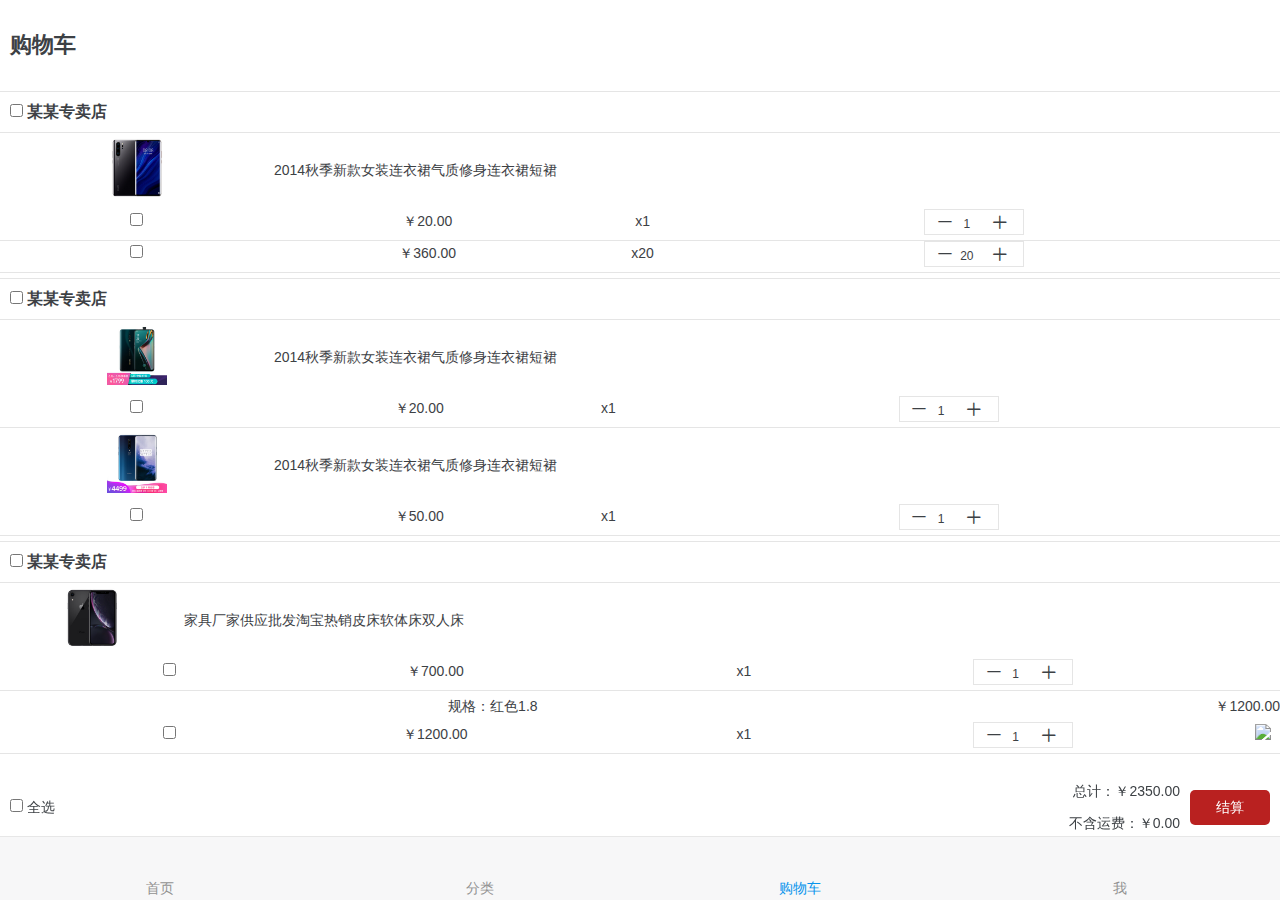
==== car.html @ 5b682f11 "modify" ====
<!DOCTYPE html>
<html>
	<head>
		<meta charset="utf-8">
	    <meta http-equiv="X-UA-Compatible" content="IE=edge">
	    <title>购物车</title>
	    <meta name="viewport" content="initial-scale=1, maximum-scale=1">
	    <link rel="shortcut icon" href="/favicon.ico">
	    <meta name="apple-mobile-web-app-capable" content="yes">
	    <meta name="apple-mobile-web-app-status-bar-style" content="black">
	    <!-- sui基础样式 -->
		<link rel="stylesheet" href="css/sm.min.css">
		<!-- swiper轮播插件样式 -->
		<link type="text/css" rel="stylesheet" charset="UTF-8" href="css/swiper.min.css" />
		<!-- 自定义样式 -->
		<link type="text/css" rel="stylesheet" charset="UTF-8" href="css/iconfont.css" />
		<style type="text/css">
			body{
				background-color: #fff;
				overflow: auto;
			}
			.bar{
				position: fixed;
			}
			
			/*购物车*/
			.header_search{padding: 0 10px;}
			.gwc_section .gwc_con_txt{background:#fff; margin-bottom:5px;border-top:1px solid #e5e5e5;  font-size:14px;}
			.gwc_section .gwc_con_txt .dianpu_name{line-height:40px;padding:0px 10px;border-bottom:1px solid #e5e5e5; font-size:16px; font-weight:bold;}
			.gwc_section .gwc_con_txt .cpsx_info_num{width:100px;border:1px solid #e5e5e5;margin:0px auto;}
			.gwc_section .gwc_con_txt .cpsx_info_num a{display:inline-block;padding:8px 13px;text-align:center;cursor:pointer;color:rgba(255,255,255,0);}
			.gwc_section .gwc_con_txt .cpsx_info_num .num_jian{border-right:1px solid #e5e5e5;background:url(../img/icons/iconfont-jian.png) no-repeat center center;}
			.gwc_section .gwc_con_txt .cpsx_info_num .num_jia{border-left:1px solid #e5e5e5;background:url(../img/icons/iconfont-jia.png) no-repeat center center;}
			.gwc_section .gwc_con_txt .cpsx_info_num .goumaishuliang{width:35px;height:20px;text-align:center;border:0px solid #e5e5e5;font-size:12px;outline:none;}
			
			.gwc_section .gwc_con_txt .cp_tit_tr td{padding:5px 0px;}
			.gwc_section .gwc_con_txt .cp_num_tr td{padding-bottom:5px;border-bottom:1px solid #e5e5e5;}
			.gwc_section .gwc_con_txt .cp_num_tr .delgg_td{width:35px;}
			.gwc_section .gwc_con_txt .cp_num_tr .delgg_td img{width:20px;}
			.gwc_section .gwc_con_txt .heji_tr td{height:30px;}
			.gwc_section .gwc_con_txt .cp_img_td{padding:5px;}
			.gwc_section .gwc_con_txt .cp_img_td img{width:60px;}
			.gwc_section .gwc_con_txt table{padding:5px; text-align:center;}
			
			.gwc_section{margin-bottom:150px;}
			.gwc_footer{padding:14px 10px; width:100%;background:rgba(255,255,255,0.8); border-top:1px solid #e5e5e5; position:fixed;bottom:40px; font-size:14px;}
			.gwc_footer p{line-height:18px;}
			.gwc_footer a{display:block; background:#b92120; width:80px; height:35px; line-height:35px;border-radius:5px;text-align:center;color:#fff;}
			

		</style>
	</head>
	<body>
	  	<div class="contents">
	   		<div data-role="page">
		        <header class="header_search">
		            <h4>购物车</h4>
		        </header>
	            <section class="gwc_section">
		            <div class="gwc_con_txt">
		                <div class="dianpu_name"><input type="checkbox" /> 某某专卖店</div>
		                <div class="cplistdiv cp_list1">
		                    <table width="100%" cellpadding="0" cellspacing="0">
		                        <!-- 产品信息 -->
		                        <tr>
		                            <td colspan="2" class="cp_img_td"><img src="img/img2.jpg"/></td>
		                            <td colspan="4" align="left">2014秋季新款女装连衣裙气质修身连衣裙短裙</td>
		                        </tr>
		                        <tr class="cp_num_tr">
		                            <td></td>
		                            <td><input type="checkbox"/></td>
		                            <td><span class="txtred">￥20.00</span></td>
		                            <td>x1</td>
		                            <td><div class="cpsx_info_num"><span class="iconfont icon-jiajian-" >&nbsp;</span><input type="number" class="goumaishuliang" value="1"/><span class="iconfont icon-jiajian-1">&nbsp;</span></div></td>
		                            <td class="delgg_td"><a href="#"><span class="icon icon-remove"></span></a></td>
		                        </tr>
		                        <tr class="cp_num_tr">
		                            <td></td>
		                            <td><input type="checkbox"/></td>
		                            <td><span class="txtred">￥360.00</span></td>
		                            <td>x20</td>
		                            <td><div class="cpsx_info_num"><span class="iconfont icon-jiajian-" >&nbsp;</span><input type="number" class="goumaishuliang" value="20"/><span class="iconfont icon-jiajian-1">&nbsp;</span></div></td>
		                            <td class="delgg_td"><a href="#"><span class="icon icon-remove"></span></a></td>
		                        </tr>
		                    </table>
		                </div>
		            </div>
		            <div class="gwc_con_txt">
		                <div class="dianpu_name"><input type="checkbox"/> 某某专卖店</div>
		                <div class="cplistdiv cp_list2">
		                    <table width="100%" cellpadding="0" cellspacing="0">
		                        <!-- 产品信息 -->
		                        <tr>
		                            <td colspan="2" class="cp_img_td"><img src="img/img1.jpg"/></td>
		                            <td colspan="4" align="left">2014秋季新款女装连衣裙气质修身连衣裙短裙</td>
		                        </tr>
		                        <tr class="cp_num_tr">
		                            <td></td>
		                            <td><input type="checkbox"/></td>
		                            <td><span class="txtred">￥20.00</span></td>
		                            <td>x1</td>
		                            <td><div class="cpsx_info_num"><span class="iconfont icon-jiajian-" >&nbsp;</span><input type="number" class="goumaishuliang" value="1"/><span class="iconfont icon-jiajian-1">&nbsp;</span></div></td>
		                            <td class="delgg_td"><a href="#"><span class="icon icon-remove"></span></td>
		                        </tr>
		                        <!-- 产品信息 -->
		                        <tr>
		                            <td colspan="2" class="cp_img_td"><img src='img/img4.jpg'/></td>
		                            <td colspan="4" align="left">2014秋季新款女装连衣裙气质修身连衣裙短裙</td>
		                        </tr>
		                        <tr class="cp_num_tr">
		                            <td></td>
		                            <td><input type="checkbox"/></td>
		                            <td><span class="txtred">￥50.00</span></td>
		                            <td>x1</td>
		                            <td><div class="cpsx_info_num"><span class="iconfont icon-jiajian-" >&nbsp;</span><input type="number" class="goumaishuliang" value="1"/><span class="iconfont icon-jiajian-1">&nbsp;</span></div></td>
		                            <td class="delgg_td"><a href="#"><span class="icon icon-remove"></span></a></td>
		                        </tr>
		                    </table>
		                </div>
		            </div>
		             
		            <div class="gwc_con_txt">
		                <div class="dianpu_name"><input type="checkbox"/> 某某专卖店</div>
		                <div class="cplistdiv cp_list2">
		                    <table width="100%" cellpadding="0" cellspacing="0">
		                        <!-- 产品信息 -->
		                        <tr>
		                            <td colspan="2" class="cp_img_td"><img src="img/img3.jpg"/></td>
		                            <td colspan="4" align="left">家具厂家供应批发淘宝热销皮床软体床双人床</td>
		                        </tr>
		                        <tr class="cp_num_tr">
		                            <td></td>
		                            <td><input type="checkbox"/></td>
		                            <td><span class="txtred">￥700.00</span></td>
		                            <td>x1</td>
		                            <td><div class="cpsx_info_num"><span class="iconfont icon-jiajian-" >&nbsp;</span><input type="number" class="goumaishuliang" value="1"/><span class="iconfont icon-jiajian-1">&nbsp;</span></div></td>
		                            <td class="delgg_td"><a href="#"><span class="icon icon-remove"></span></a></td>
		                        </tr>
		                        <!-- 同一件商品不同规格 2 -->
		                        <tr class="cp_tit_tr">
		                            <td></td>
		                            <td width="30"></td>
		                            <td colspan="2" width="160"><span class="txtgray">规格：</span>红色1.8</td>
		                            <td colspan="2" align="right" width="150"><span class="txtgray">￥1200.00</span> </td>
		                        </tr>
		                        <tr class="cp_num_tr">
		                            <td></td>
		                            <td><input type="checkbox"/></td>
		                            <td><span class="txtred">￥1200.00</span></td>
		                            <td>x1</td>
		                            <td><div class="cpsx_info_num"><span class="iconfont icon-jiajian-" >&nbsp;</span><input type="number" class="goumaishuliang" value="1"/><span class="iconfont icon-jiajian-1">&nbsp;</span></div></td>
		                            <td class="delgg_td"><a href="#"><img src="img/icons/del_icon.png"/></a></td>
		                        </tr>
		                    </table>
		                </div>
		            </div>
		        </section>
			    <footer class="gwc_footer">
		            <table width="100%" cellpadding="0" cellspacing="0">
		                <tr>
		                    <td><input type="checkbox" onclick="allSelect();"/> 全选</td>
		                    <td align="right">
		                        <p>总计：<span class="txtred">￥2350.00</span></p>
		                        <p class="txtfont12">不含运费：￥0.00</p>
		                    </td>
		                    <td align="right" width="90"><a href="#">结算</a></td>
		                </tr>
		            </table>
		        </footer>
		   </div>
	  	</div>
		<nav class="bar bar-tab">
		    <a class="tab-item" href="index.html">
		        <span class="icon icon-home"></span>
		        <span class="tab-label">首页</span>
		    </a>
		    <a class="tab-item" href="classify.html">
		        <span class="icon icon-app"></span>
		        <span class="tab-label">分类</span>
		    </a>
		    <a class="tab-item  active" href="car.html">
		        <span class="icon icon-cart"></span>
		        <span class="tab-label">购物车</span>
		    </a>
		    <a class="tab-item" href="my.html">
		        <span class="icon icon-me"></span>
		        <span class="tab-label">我</span>
		    </a>
		</nav>
		<!-- sui基础库 -->
		<script type='text/javascript' src="js/zepto.min.js.js" charset='utf-8'></script>
		<script type='text/javascript' src="js/sm.min.js" charset='utf-8'></script>
		<!-- swiper轮播插件 -->
		<script type='text/javascript' src="js/swiper.min.js" charset='utf-8'></script>
		<!-- 自定义js -->
		<script>
			
		</script>
	</body>
</html>
---- css/iconfont.css ----
@font-face {font-family: "iconfont";
  src: url('iconfont.eot?t=1561107808093'); /* IE9 */
  src: url('iconfont.eot?t=1561107808093#iefix') format('embedded-opentype'), /* IE6-IE8 */
  url('[data-uri]') format('woff2'),
  url('iconfont.woff?t=1561107808093') format('woff'),
  url('iconfont.ttf?t=1561107808093') format('truetype'), /* chrome, firefox, opera, Safari, Android, iOS 4.2+ */
  url('iconfont.svg?t=1561107808093#iconfont') format('svg'); /* iOS 4.1- */
}

.iconfont {
  font-family: "iconfont" !important;
  font-size: 16px;
  font-style: normal;
  -webkit-font-smoothing: antialiased;
  -moz-osx-font-smoothing: grayscale;
}

.icon-shezhi:before {
  content: "\e660";
}

.icon-jiajian-:before {
  content: "\e64f";
}

.icon-jiajian-1:before {
  content: "\e633";
}

.icon-lianxi:before {
  content: "\e6d7";
}

.icon-liebiao1:before {
  content: "\e617";
}

.icon-fenxiang-copy:before {
  content: "\e8bc";
}

.icon-xiangzuo:before {
  content: "\e605";
}

.icon-icon--copy:before {
  content: "\e603";
}

.icon-star:before {
  content: "\e604";
}

.icon-liebiao2:before {
  content: "\e6e2";
}

.icon-dizhi:before {
  content: "\e60a";
}
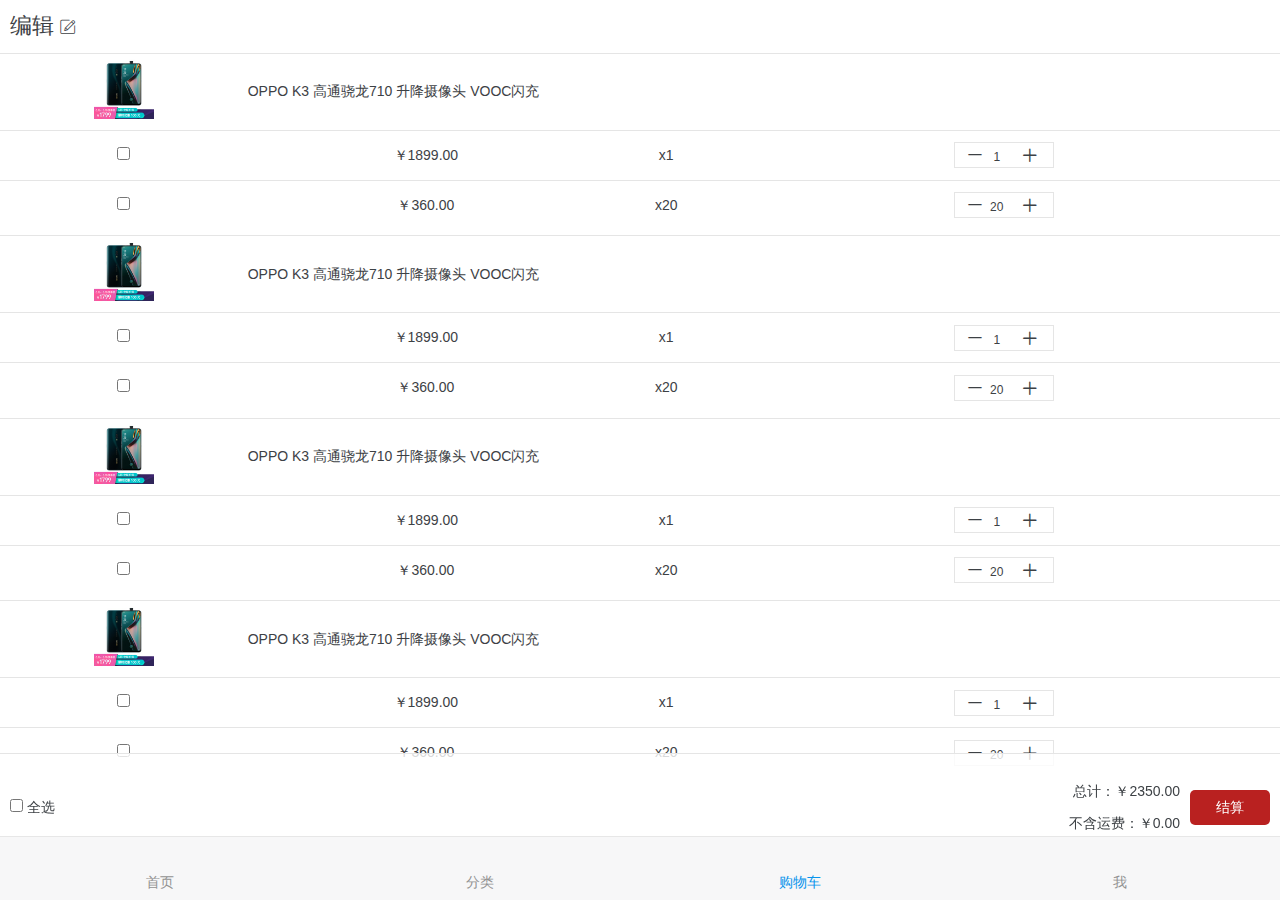
==== commit ce5f3dd1: "Update car.html" ====
--- a/car.html
+++ b/car.html
@@ -1,191 +1,329 @@
 <!DOCTYPE html>
 <html>
+
 	<head>
 		<meta charset="utf-8">
-	    <meta http-equiv="X-UA-Compatible" content="IE=edge">
-	    <title>购物车</title>
-	    <meta name="viewport" content="initial-scale=1, maximum-scale=1">
-	    <link rel="shortcut icon" href="/favicon.ico">
-	    <meta name="apple-mobile-web-app-capable" content="yes">
-	    <meta name="apple-mobile-web-app-status-bar-style" content="black">
-	    <!-- sui基础样式 -->
+		<meta http-equiv="X-UA-Compatible" content="IE=edge">
+		<title>购物车</title>
+		<meta name="viewport" content="initial-scale=1, maximum-scale=1">
+		<link rel="shortcut icon" href="/favicon.ico">
+		<meta name="apple-mobile-web-app-capable" content="yes">
+		<meta name="apple-mobile-web-app-status-bar-style" content="black">
+		<!-- sui基础样式 -->
 		<link rel="stylesheet" href="css/sm.min.css">
 		<!-- swiper轮播插件样式 -->
 		<link type="text/css" rel="stylesheet" charset="UTF-8" href="css/swiper.min.css" />
 		<!-- 自定义样式 -->
 		<link type="text/css" rel="stylesheet" charset="UTF-8" href="css/iconfont.css" />
 		<style type="text/css">
-			body{
+			body {
 				background-color: #fff;
 				overflow: auto;
 			}
-			.bar{
+			
+			.bar-tab{
+				display: flex;
 				position: fixed;
 			}
 			
+			.bar-tab .tab-item{
+				width: 2rem;
+				margin: auto;
+			}
+			
 			/*购物车*/
-			.header_search{padding: 0 10px;}
-			.gwc_section .gwc_con_txt{background:#fff; margin-bottom:5px;border-top:1px solid #e5e5e5;  font-size:14px;}
-			.gwc_section .gwc_con_txt .dianpu_name{line-height:40px;padding:0px 10px;border-bottom:1px solid #e5e5e5; font-size:16px; font-weight:bold;}
-			.gwc_section .gwc_con_txt .cpsx_info_num{width:100px;border:1px solid #e5e5e5;margin:0px auto;}
-			.gwc_section .gwc_con_txt .cpsx_info_num a{display:inline-block;padding:8px 13px;text-align:center;cursor:pointer;color:rgba(255,255,255,0);}
-			.gwc_section .gwc_con_txt .cpsx_info_num .num_jian{border-right:1px solid #e5e5e5;background:url(../img/icons/iconfont-jian.png) no-repeat center center;}
-			.gwc_section .gwc_con_txt .cpsx_info_num .num_jia{border-left:1px solid #e5e5e5;background:url(../img/icons/iconfont-jia.png) no-repeat center center;}
-			.gwc_section .gwc_con_txt .cpsx_info_num .goumaishuliang{width:35px;height:20px;text-align:center;border:0px solid #e5e5e5;font-size:12px;outline:none;}
-			
-			.gwc_section .gwc_con_txt .cp_tit_tr td{padding:5px 0px;}
-			.gwc_section .gwc_con_txt .cp_num_tr td{padding-bottom:5px;border-bottom:1px solid #e5e5e5;}
-			.gwc_section .gwc_con_txt .cp_num_tr .delgg_td{width:35px;}
-			.gwc_section .gwc_con_txt .cp_num_tr .delgg_td img{width:20px;}
-			.gwc_section .gwc_con_txt .heji_tr td{height:30px;}
-			.gwc_section .gwc_con_txt .cp_img_td{padding:5px;}
-			.gwc_section .gwc_con_txt .cp_img_td img{width:60px;}
-			.gwc_section .gwc_con_txt table{padding:5px; text-align:center;}
-			
-			.gwc_section{margin-bottom:150px;}
-			.gwc_footer{padding:14px 10px; width:100%;background:rgba(255,255,255,0.8); border-top:1px solid #e5e5e5; position:fixed;bottom:40px; font-size:14px;}
-			.gwc_footer p{line-height:18px;}
-			.gwc_footer a{display:block; background:#b92120; width:80px; height:35px; line-height:35px;border-radius:5px;text-align:center;color:#fff;}
-			
-
+			
+			.header_search {
+				padding: 10px;
+			}
+			
+			.gwc_section .gwc_con_txt {
+				background: #fff;
+				margin-bottom: 5px;
+				border-top: 1px solid #e5e5e5;
+				font-size: 14px;
+			}
+			
+			.gwc_section .gwc_con_txt .cpsx_info_num {
+				width: 100px;
+				border: 1px solid #e5e5e5;
+				margin: 0px auto;
+			}
+			
+			.gwc_section .gwc_con_txt .cpsx_info_num a {
+				display: inline-block;
+				padding: 8px 13px;
+				text-align: center;
+				cursor: pointer;
+				color: rgba(255, 255, 255, 0);
+			}
+			
+			.gwc_section .gwc_con_txt .cpsx_info_num .num_jian {
+				border-right: 1px solid #e5e5e5;
+				background: url(../img/icons/iconfont-jian.png) no-repeat center center;
+			}
+			
+			.gwc_section .gwc_con_txt .cpsx_info_num .num_jia {
+				border-left: 1px solid #e5e5e5;
+				background: url(../img/icons/iconfont-jia.png) no-repeat center center;
+			}
+			
+			.gwc_section .gwc_con_txt .cpsx_info_num .goumaishuliang {
+				width: 35px;
+				height: 20px;
+				text-align: center;
+				border: 0px solid #e5e5e5;
+				font-size: 12px;
+				outline: none;
+			}
+			
+			.gwc_section .gwc_con_txt .cp_num_tr  {
+				padding: 5px 0px;
+			    border-top: 1px solid #e5e5e5;
+		        height: 50px;
+			}
+			
+			
+			.gwc_section .gwc_con_txt .cp_num_tr .delgg_td {
+				width: 35px;
+				display: none;
+			}
+			
+			.gwc_section .gwc_con_txt .cp_num_tr .delgg_td span{
+				font-size: 20px;
+			}
+			
+			
+			.gwc_section .gwc_con_txt .heji_tr td {
+				height: 30px;
+			}
+			
+			.gwc_section .gwc_con_txt .cp_img_td {
+				padding: 5px;
+			}
+			
+			.gwc_section .gwc_con_txt .cp_img_td img {
+				width: 60px;
+			}
+			
+			.gwc_section .gwc_con_txt table {
+				padding: 5px;
+				text-align: center;
+			}
+			
+			.gwc_section {
+				margin-bottom: 150px;
+			}
+			
+			.gwc_footer {
+				padding: 14px 10px;
+				width: 100%;
+				background: rgba(255, 255, 255, 0.8);
+				border-top: 1px solid #e5e5e5;
+				position: fixed;
+				bottom: 40px;
+				font-size: 14px;
+			}
+			
+			.gwc_footer p {
+				line-height: 18px;
+			}
+			
+			.gwc_footer a {
+				display: block;
+				background: #b92120;
+				width: 80px;
+				height: 35px;
+				line-height: 35px;
+				border-radius: 5px;
+				text-align: center;
+				color: #fff;
+			}
 		</style>
 	</head>
+
 	<body>
-	  	<div class="contents">
-	   		<div data-role="page">
-		        <header class="header_search">
-		            <h4>购物车</h4>
-		        </header>
-	            <section class="gwc_section">
-		            <div class="gwc_con_txt">
-		                <div class="dianpu_name"><input type="checkbox" /> 某某专卖店</div>
-		                <div class="cplistdiv cp_list1">
-		                    <table width="100%" cellpadding="0" cellspacing="0">
-		                        <!-- 产品信息 -->
-		                        <tr>
-		                            <td colspan="2" class="cp_img_td"><img src="img/img2.jpg"/></td>
-		                            <td colspan="4" align="left">2014秋季新款女装连衣裙气质修身连衣裙短裙</td>
-		                        </tr>
-		                        <tr class="cp_num_tr">
-		                            <td></td>
-		                            <td><input type="checkbox"/></td>
-		                            <td><span class="txtred">￥20.00</span></td>
-		                            <td>x1</td>
-		                            <td><div class="cpsx_info_num"><span class="iconfont icon-jiajian-" >&nbsp;</span><input type="number" class="goumaishuliang" value="1"/><span class="iconfont icon-jiajian-1">&nbsp;</span></div></td>
-		                            <td class="delgg_td"><a href="#"><span class="icon icon-remove"></span></a></td>
-		                        </tr>
-		                        <tr class="cp_num_tr">
-		                            <td></td>
-		                            <td><input type="checkbox"/></td>
-		                            <td><span class="txtred">￥360.00</span></td>
-		                            <td>x20</td>
-		                            <td><div class="cpsx_info_num"><span class="iconfont icon-jiajian-" >&nbsp;</span><input type="number" class="goumaishuliang" value="20"/><span class="iconfont icon-jiajian-1">&nbsp;</span></div></td>
-		                            <td class="delgg_td"><a href="#"><span class="icon icon-remove"></span></a></td>
-		                        </tr>
-		                    </table>
-		                </div>
-		            </div>
-		            <div class="gwc_con_txt">
-		                <div class="dianpu_name"><input type="checkbox"/> 某某专卖店</div>
-		                <div class="cplistdiv cp_list2">
-		                    <table width="100%" cellpadding="0" cellspacing="0">
-		                        <!-- 产品信息 -->
-		                        <tr>
-		                            <td colspan="2" class="cp_img_td"><img src="img/img1.jpg"/></td>
-		                            <td colspan="4" align="left">2014秋季新款女装连衣裙气质修身连衣裙短裙</td>
-		                        </tr>
-		                        <tr class="cp_num_tr">
-		                            <td></td>
-		                            <td><input type="checkbox"/></td>
-		                            <td><span class="txtred">￥20.00</span></td>
-		                            <td>x1</td>
-		                            <td><div class="cpsx_info_num"><span class="iconfont icon-jiajian-" >&nbsp;</span><input type="number" class="goumaishuliang" value="1"/><span class="iconfont icon-jiajian-1">&nbsp;</span></div></td>
-		                            <td class="delgg_td"><a href="#"><span class="icon icon-remove"></span></td>
-		                        </tr>
-		                        <!-- 产品信息 -->
-		                        <tr>
-		                            <td colspan="2" class="cp_img_td"><img src='img/img4.jpg'/></td>
-		                            <td colspan="4" align="left">2014秋季新款女装连衣裙气质修身连衣裙短裙</td>
-		                        </tr>
-		                        <tr class="cp_num_tr">
-		                            <td></td>
-		                            <td><input type="checkbox"/></td>
-		                            <td><span class="txtred">￥50.00</span></td>
-		                            <td>x1</td>
-		                            <td><div class="cpsx_info_num"><span class="iconfont icon-jiajian-" >&nbsp;</span><input type="number" class="goumaishuliang" value="1"/><span class="iconfont icon-jiajian-1">&nbsp;</span></div></td>
-		                            <td class="delgg_td"><a href="#"><span class="icon icon-remove"></span></a></td>
-		                        </tr>
-		                    </table>
-		                </div>
-		            </div>
-		             
-		            <div class="gwc_con_txt">
-		                <div class="dianpu_name"><input type="checkbox"/> 某某专卖店</div>
-		                <div class="cplistdiv cp_list2">
-		                    <table width="100%" cellpadding="0" cellspacing="0">
-		                        <!-- 产品信息 -->
-		                        <tr>
-		                            <td colspan="2" class="cp_img_td"><img src="img/img3.jpg"/></td>
-		                            <td colspan="4" align="left">家具厂家供应批发淘宝热销皮床软体床双人床</td>
-		                        </tr>
-		                        <tr class="cp_num_tr">
-		                            <td></td>
-		                            <td><input type="checkbox"/></td>
-		                            <td><span class="txtred">￥700.00</span></td>
-		                            <td>x1</td>
-		                            <td><div class="cpsx_info_num"><span class="iconfont icon-jiajian-" >&nbsp;</span><input type="number" class="goumaishuliang" value="1"/><span class="iconfont icon-jiajian-1">&nbsp;</span></div></td>
-		                            <td class="delgg_td"><a href="#"><span class="icon icon-remove"></span></a></td>
-		                        </tr>
-		                        <!-- 同一件商品不同规格 2 -->
-		                        <tr class="cp_tit_tr">
-		                            <td></td>
-		                            <td width="30"></td>
-		                            <td colspan="2" width="160"><span class="txtgray">规格：</span>红色1.8</td>
-		                            <td colspan="2" align="right" width="150"><span class="txtgray">￥1200.00</span> </td>
-		                        </tr>
-		                        <tr class="cp_num_tr">
-		                            <td></td>
-		                            <td><input type="checkbox"/></td>
-		                            <td><span class="txtred">￥1200.00</span></td>
-		                            <td>x1</td>
-		                            <td><div class="cpsx_info_num"><span class="iconfont icon-jiajian-" >&nbsp;</span><input type="number" class="goumaishuliang" value="1"/><span class="iconfont icon-jiajian-1">&nbsp;</span></div></td>
-		                            <td class="delgg_td"><a href="#"><img src="img/icons/del_icon.png"/></a></td>
-		                        </tr>
-		                    </table>
-		                </div>
-		            </div>
-		        </section>
-			    <footer class="gwc_footer">
-		            <table width="100%" cellpadding="0" cellspacing="0">
-		                <tr>
-		                    <td><input type="checkbox" onclick="allSelect();"/> 全选</td>
-		                    <td align="right">
-		                        <p>总计：<span class="txtred">￥2350.00</span></p>
-		                        <p class="txtfont12">不含运费：￥0.00</p>
-		                    </td>
-		                    <td align="right" width="90"><a href="#">结算</a></td>
-		                </tr>
-		            </table>
-		        </footer>
-		   </div>
-	  	</div>
+		<div class="contents">
+			<div data-role="page">
+				<header class="header_search">
+					<span>编辑</span>
+					<i class="iconfont icon-bianji"></i>
+				</header>
+				<section class="gwc_section">
+					<div class="gwc_con_txt">
+						<div class="cplistdiv cp_list1">
+							<table width="100%" cellpadding="0" cellspacing="0">
+								<!-- 产品信息 -->
+								<tr>
+									<td colspan="2" class="cp_img_td"><img src="img/img1.jpg" /></td>
+									<td colspan="4" align="left">OPPO K3 高通骁龙710 升降摄像头 VOOC闪充</td>
+								</tr>
+								<tr class="cp_num_tr">
+									<td></td>
+									<td><input type="checkbox" /></td>
+									<td><span class="txtred">￥1899.00</span></td>
+									<td>x1</td>
+									<td>
+										<div class="cpsx_info_num"><span class="iconfont icon-jiajian-">&nbsp;</span><input type="number" class="goumaishuliang" value="1" /><span class="iconfont icon-jiajian-1">&nbsp;</span></div>
+									</td>
+									<td class="delgg_td">
+										<a href="#"><span class="icon icon-remove"></span></a>
+									</td>
+								</tr>
+								<tr class="cp_num_tr">
+									<td></td>
+									<td><input type="checkbox" /></td>
+									<td><span class="txtred">￥360.00</span></td>
+									<td>x20</td>
+									<td>
+										<div class="cpsx_info_num"><span class="iconfont icon-jiajian-">&nbsp;</span><input type="number" class="goumaishuliang" value="20" /><span class="iconfont icon-jiajian-1">&nbsp;</span></div>
+									</td>
+									<td class="delgg_td">
+										<a href="#"><span class="icon icon-remove"></span></a>
+									</td>
+								</tr>
+							</table>
+						</div>
+					</div>
+					<div class="gwc_con_txt">
+						<div class="cplistdiv cp_list1">
+							<table width="100%" cellpadding="0" cellspacing="0">
+								<!-- 产品信息 -->
+								<tr>
+									<td colspan="2" class="cp_img_td"><img src="img/img1.jpg" /></td>
+									<td colspan="4" align="left">OPPO K3 高通骁龙710 升降摄像头 VOOC闪充</td>
+								</tr>
+								<tr class="cp_num_tr">
+									<td></td>
+									<td><input type="checkbox" /></td>
+									<td><span class="txtred">￥1899.00</span></td>
+									<td>x1</td>
+									<td>
+										<div class="cpsx_info_num"><span class="iconfont icon-jiajian-">&nbsp;</span><input type="number" class="goumaishuliang" value="1" /><span class="iconfont icon-jiajian-1">&nbsp;</span></div>
+									</td>
+									<td class="delgg_td">
+										<a href="#"><span class="icon icon-remove"></span></a>
+									</td>
+								</tr>
+								<tr class="cp_num_tr">
+									<td></td>
+									<td><input type="checkbox" /></td>
+									<td><span class="txtred">￥360.00</span></td>
+									<td>x20</td>
+									<td>
+										<div class="cpsx_info_num"><span class="iconfont icon-jiajian-">&nbsp;</span><input type="number" class="goumaishuliang" value="20" /><span class="iconfont icon-jiajian-1">&nbsp;</span></div>
+									</td>
+									<td class="delgg_td">
+										<a href="#"><span class="icon icon-remove"></span></a>
+									</td>
+								</tr>
+							</table>
+						</div>
+					</div>
+					<div class="gwc_con_txt">
+						<div class="cplistdiv cp_list1">
+							<table width="100%" cellpadding="0" cellspacing="0">
+								<!-- 产品信息 -->
+								<tr>
+									<td colspan="2" class="cp_img_td"><img src="img/img1.jpg" /></td>
+									<td colspan="4" align="left">OPPO K3 高通骁龙710 升降摄像头 VOOC闪充</td>
+								</tr>
+								<tr class="cp_num_tr">
+									<td></td>
+									<td><input type="checkbox" /></td>
+									<td><span class="txtred">￥1899.00</span></td>
+									<td>x1</td>
+									<td>
+										<div class="cpsx_info_num"><span class="iconfont icon-jiajian-">&nbsp;</span><input type="number" class="goumaishuliang" value="1" /><span class="iconfont icon-jiajian-1">&nbsp;</span></div>
+									</td>
+									<td class="delgg_td">
+										<a href="#"><span class="icon icon-remove"></span></a>
+									</td>
+								</tr>
+								<tr class="cp_num_tr">
+									<td></td>
+									<td><input type="checkbox" /></td>
+									<td><span class="txtred">￥360.00</span></td>
+									<td>x20</td>
+									<td>
+										<div class="cpsx_info_num"><span class="iconfont icon-jiajian-">&nbsp;</span><input type="number" class="goumaishuliang" value="20" /><span class="iconfont icon-jiajian-1">&nbsp;</span></div>
+									</td>
+									<td class="delgg_td">
+										<a href="#"><span class="icon icon-remove"></span></a>
+									</td>
+								</tr>
+							</table>
+						</div>
+					</div>
+					<div class="gwc_con_txt">
+						<div class="cplistdiv cp_list1">
+							<table width="100%" cellpadding="0" cellspacing="0">
+								<!-- 产品信息 -->
+								<tr>
+									<td colspan="2" class="cp_img_td"><img src="img/img1.jpg" /></td>
+									<td colspan="4" align="left">OPPO K3 高通骁龙710 升降摄像头 VOOC闪充</td>
+								</tr>
+								<tr class="cp_num_tr">
+									<td></td>
+									<td><input type="checkbox" /></td>
+									<td><span class="txtred">￥1899.00</span></td>
+									<td>x1</td>
+									<td>
+										<div class="cpsx_info_num"><span class="iconfont icon-jiajian-">&nbsp;</span><input type="number" class="goumaishuliang" value="1" /><span class="iconfont icon-jiajian-1">&nbsp;</span></div>
+									</td>
+									<td class="delgg_td">
+										<a href="#"><span class="icon icon-remove"></span></a>
+									</td>
+								</tr>
+								<tr class="cp_num_tr">
+									<td></td>
+									<td><input type="checkbox" /></td>
+									<td><span class="txtred">￥360.00</span></td>
+									<td>x20</td>
+									<td>
+										<div class="cpsx_info_num"><span class="iconfont icon-jiajian-">&nbsp;</span><input type="number" class="goumaishuliang" value="20" /><span class="iconfont icon-jiajian-1">&nbsp;</span></div>
+									</td>
+									<td class="delgg_td">
+										<a href="#"><span class="icon icon-remove"></span></a>
+									</td>
+								</tr>
+							</table>
+						</div>
+					</div>
+				</section>
+				<footer class="gwc_footer">
+					<table width="100%" cellpadding="0" cellspacing="0">
+						<tr>
+							<td><input type="checkbox" onclick="allSelect();" /> 全选</td>
+							<td align="right">
+								<p>总计：<span class="txtred">￥2350.00</span></p>
+								<p class="txtfont12">不含运费：￥0.00</p>
+							</td>
+							<td align="right" width="90">
+								<a href="#">结算</a>
+							</td>
+						</tr>
+					</table>
+				</footer>
+			</div>
+		</div>
 		<nav class="bar bar-tab">
-		    <a class="tab-item" href="index.html">
-		        <span class="icon icon-home"></span>
-		        <span class="tab-label">首页</span>
-		    </a>
-		    <a class="tab-item" href="classify.html">
-		        <span class="icon icon-app"></span>
-		        <span class="tab-label">分类</span>
-		    </a>
-		    <a class="tab-item  active" href="car.html">
-		        <span class="icon icon-cart"></span>
-		        <span class="tab-label">购物车</span>
-		    </a>
-		    <a class="tab-item" href="my.html">
-		        <span class="icon icon-me"></span>
-		        <span class="tab-label">我</span>
-		    </a>
+			<a class="tab-item" href="index.html">
+				<span class="icon icon-home"></span>
+				<span class="tab-label">首页</span>
+			</a>
+			<a class="tab-item" href="classify.html">
+				<span class="icon icon-app"></span>
+				<span class="tab-label">分类</span>
+			</a>
+			<a class="tab-item  active" href="car.html">
+				<span class="icon icon-cart"></span>
+				<span class="tab-label">购物车</span>
+			</a>
+			<a class="tab-item" href="my.html">
+				<span class="icon icon-me"></span>
+				<span class="tab-label">我</span>
+			</a>
 		</nav>
 		<!-- sui基础库 -->
 		<script type='text/javascript' src="js/zepto.min.js.js" charset='utf-8'></script>
@@ -194,7 +332,7 @@
 		<script type='text/javascript' src="js/swiper.min.js" charset='utf-8'></script>
 		<!-- 自定义js -->
 		<script>
-			
 		</script>
 	</body>
+
 </html>
--- a/css/iconfont.css
+++ b/css/iconfont.css
@@ -1,10 +1,10 @@
 @font-face {font-family: "iconfont";
-  src: url('iconfont.eot?t=1561107808093'); /* IE9 */
-  src: url('iconfont.eot?t=1561107808093#iefix') format('embedded-opentype'), /* IE6-IE8 */
-  url('[data-uri]') format('woff2'),
-  url('iconfont.woff?t=1561107808093') format('woff'),
-  url('iconfont.ttf?t=1561107808093') format('truetype'), /* chrome, firefox, opera, Safari, Android, iOS 4.2+ */
-  url('iconfont.svg?t=1561107808093#iconfont') format('svg'); /* iOS 4.1- */
+  src: url('iconfont.eot?t=1561111850867'); /* IE9 */
+  src: url('iconfont.eot?t=1561111850867#iefix') format('embedded-opentype'), /* IE6-IE8 */
+  url('[data-uri]') format('woff2'),
+  url('iconfont.woff?t=1561111850867') format('woff'),
+  url('iconfont.ttf?t=1561111850867') format('truetype'), /* chrome, firefox, opera, Safari, Android, iOS 4.2+ */
+  url('iconfont.svg?t=1561111850867#iconfont') format('svg'); /* iOS 4.1- */
 }
 
 .iconfont {
@@ -13,10 +13,6 @@
   font-style: normal;
   -webkit-font-smoothing: antialiased;
   -moz-osx-font-smoothing: grayscale;
-}
-
-.icon-shezhi:before {
-  content: "\e660";
 }
 
 .icon-jiajian-:before {
@@ -35,26 +31,34 @@
   content: "\e617";
 }
 
+.icon-bianji:before {
+  content: "\e613";
+}
+
 .icon-fenxiang-copy:before {
   content: "\e8bc";
-}
-
-.icon-xiangzuo:before {
-  content: "\e605";
 }
 
 .icon-icon--copy:before {
   content: "\e603";
 }
 
-.icon-star:before {
-  content: "\e604";
+.icon-fanhuizuojiantouxiangzuoshangyibuxianxing:before {
+  content: "\e601";
+}
+
+.icon-shoucang-copy:before {
+  content: "\e65e";
 }
 
 .icon-liebiao2:before {
   content: "\e6e2";
 }
 
+.icon-set:before {
+  content: "\e6d8";
+}
+
 .icon-dizhi:before {
   content: "\e60a";
 }
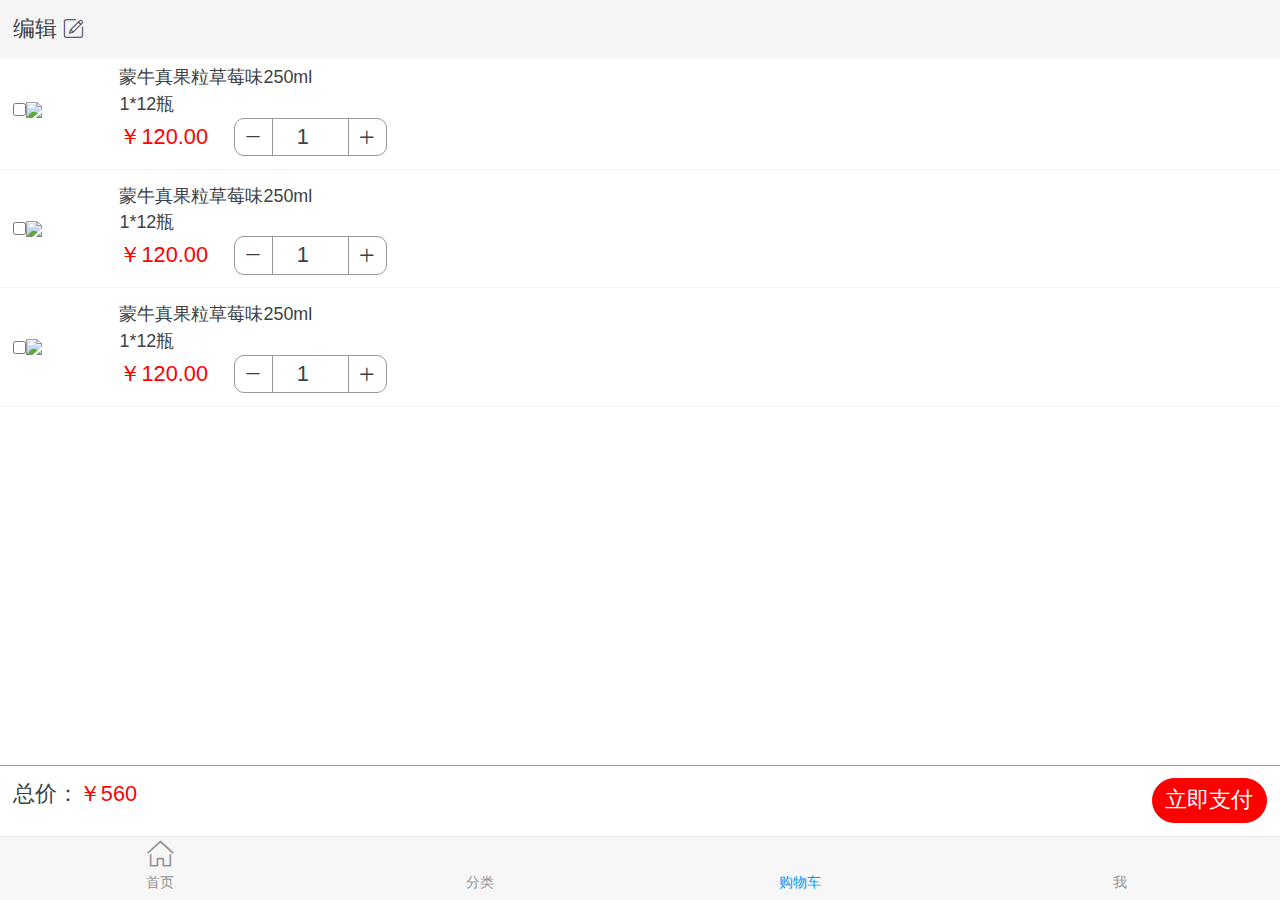
==== commit 864de055: "Update car.html" ====
--- a/car.html
+++ b/car.html
@@ -16,312 +16,227 @@
 		<!-- 自定义样式 -->
 		<link type="text/css" rel="stylesheet" charset="UTF-8" href="css/iconfont.css" />
 		<style type="text/css">
+			* {
+				margin: 0;
+				padding: 0;
+			}
+			
 			body {
 				background-color: #fff;
 				overflow: auto;
 			}
-			
-			.bar-tab{
-				display: flex;
+			/** 头部**/
+			
+			header {
+				padding: .5rem;
 				position: fixed;
-			}
-			
-			.bar-tab .tab-item{
+				top: 0;
+				background-color: #f5f5f5;
+				width: 100%;
+			}
+			
+			header i {
+				font-size: .8rem!important;
+			}
+			/**购物车详情**/
+			
+			.scroll {
+				padding-top: 2rem;
+				padding-bottom: 2rem;
+			}
+			
+			.scroll ul li {
+				display: flex;
+				align-items: center;
+				border-bottom: 1px solid #f5f5f5;
+				padding: .5rem;
+			}
+			
+			.scroll ul li img {
+				width: 4rem;
+			}
+			
+			.scroll ul li .item {
+				width: 100%;
+			}
+			
+			.scroll ul li .item p {
+				margin: 0;
+				font-size: .7rem;
+				overflow: hidden;
+				text-overflow: ellipsis;
+				white-space: nowrap;
+			}
+			
+			.scroll ul li .item .price {
+				display: flex;
+			}
+			
+			.scroll ul li .item .price span {
+				flex: 1;
+				font-size: .7rem;
+				color: red;
+			}
+			/** 数量 **/
+			
+			.sl {
+				display: flex;
+				background-color: #fff;
+				align-items: center;
+			}
+			
+			.sl .price {
+				color: red;
+			}
+			
+			.sl .sl_item {
+				border: 1px solid #999;
+				border-radius: 10px;
+				width: 6rem;
+				margin-left: 1rem;
+				margin-right: .3rem;
+				display: flex;
+				justify-content: center;
+				align-items: center;
+			}
+			
+			.sl .sl_item i {
+				margin: auto;
+			}
+			
+			.sl .sl_item input {
+				width: 3rem;
+				border: none;
+				text-align: center;
+				border-left: 1px solid #999;
+				border-right: 1px solid #999;
+				padding: .2rem;
+			}
+			/** 底部按钮 **/
+			
+			footer {
+				background-color: #fff;
+				padding: .5rem;
+				display: flex;
+				border-top: 1px solid #999;
+				position: fixed;
+				bottom: 2.5rem;
+				width: 100%;
+			}
+			
+			footer .total {
+				flex: 1;
+			}
+			
+			footer .total span {
+				color: red;
+			}
+			
+			footer .btn button {
+				padding: .2rem .5rem;
+				border-radius: 30px;
+			}
+			
+			footer .btn button {
+				border: 1px solid red;
+				color: #fff;
+				background-color: red;
+			}
+			/** 底部导航 **/
+			
+			.bar {
+				position: fixed;
+			}
+			
+			.bar-tab {
+				display: flex;
+			}
+			
+			.bar-tab .tab-item {
 				width: 2rem;
 				margin: auto;
-			}
-			
-			/*购物车*/
-			
-			.header_search {
-				padding: 10px;
-			}
-			
-			.gwc_section .gwc_con_txt {
-				background: #fff;
-				margin-bottom: 5px;
-				border-top: 1px solid #e5e5e5;
-				font-size: 14px;
-			}
-			
-			.gwc_section .gwc_con_txt .cpsx_info_num {
-				width: 100px;
-				border: 1px solid #e5e5e5;
-				margin: 0px auto;
-			}
-			
-			.gwc_section .gwc_con_txt .cpsx_info_num a {
-				display: inline-block;
-				padding: 8px 13px;
-				text-align: center;
-				cursor: pointer;
-				color: rgba(255, 255, 255, 0);
-			}
-			
-			.gwc_section .gwc_con_txt .cpsx_info_num .num_jian {
-				border-right: 1px solid #e5e5e5;
-				background: url(../img/icons/iconfont-jian.png) no-repeat center center;
-			}
-			
-			.gwc_section .gwc_con_txt .cpsx_info_num .num_jia {
-				border-left: 1px solid #e5e5e5;
-				background: url(../img/icons/iconfont-jia.png) no-repeat center center;
-			}
-			
-			.gwc_section .gwc_con_txt .cpsx_info_num .goumaishuliang {
-				width: 35px;
-				height: 20px;
-				text-align: center;
-				border: 0px solid #e5e5e5;
-				font-size: 12px;
-				outline: none;
-			}
-			
-			.gwc_section .gwc_con_txt .cp_num_tr  {
-				padding: 5px 0px;
-			    border-top: 1px solid #e5e5e5;
-		        height: 50px;
-			}
-			
-			
-			.gwc_section .gwc_con_txt .cp_num_tr .delgg_td {
-				width: 35px;
-				display: none;
-			}
-			
-			.gwc_section .gwc_con_txt .cp_num_tr .delgg_td span{
-				font-size: 20px;
-			}
-			
-			
-			.gwc_section .gwc_con_txt .heji_tr td {
-				height: 30px;
-			}
-			
-			.gwc_section .gwc_con_txt .cp_img_td {
-				padding: 5px;
-			}
-			
-			.gwc_section .gwc_con_txt .cp_img_td img {
-				width: 60px;
-			}
-			
-			.gwc_section .gwc_con_txt table {
-				padding: 5px;
-				text-align: center;
-			}
-			
-			.gwc_section {
-				margin-bottom: 150px;
-			}
-			
-			.gwc_footer {
-				padding: 14px 10px;
-				width: 100%;
-				background: rgba(255, 255, 255, 0.8);
-				border-top: 1px solid #e5e5e5;
-				position: fixed;
-				bottom: 40px;
-				font-size: 14px;
-			}
-			
-			.gwc_footer p {
-				line-height: 18px;
-			}
-			
-			.gwc_footer a {
-				display: block;
-				background: #b92120;
-				width: 80px;
-				height: 35px;
-				line-height: 35px;
-				border-radius: 5px;
-				text-align: center;
-				color: #fff;
 			}
 		</style>
 	</head>
 
 	<body>
-		<div class="contents">
-			<div data-role="page">
-				<header class="header_search">
-					<span>编辑</span>
-					<i class="iconfont icon-bianji"></i>
-				</header>
-				<section class="gwc_section">
-					<div class="gwc_con_txt">
-						<div class="cplistdiv cp_list1">
-							<table width="100%" cellpadding="0" cellspacing="0">
-								<!-- 产品信息 -->
-								<tr>
-									<td colspan="2" class="cp_img_td"><img src="img/img1.jpg" /></td>
-									<td colspan="4" align="left">OPPO K3 高通骁龙710 升降摄像头 VOOC闪充</td>
-								</tr>
-								<tr class="cp_num_tr">
-									<td></td>
-									<td><input type="checkbox" /></td>
-									<td><span class="txtred">￥1899.00</span></td>
-									<td>x1</td>
-									<td>
-										<div class="cpsx_info_num"><span class="iconfont icon-jiajian-">&nbsp;</span><input type="number" class="goumaishuliang" value="1" /><span class="iconfont icon-jiajian-1">&nbsp;</span></div>
-									</td>
-									<td class="delgg_td">
-										<a href="#"><span class="icon icon-remove"></span></a>
-									</td>
-								</tr>
-								<tr class="cp_num_tr">
-									<td></td>
-									<td><input type="checkbox" /></td>
-									<td><span class="txtred">￥360.00</span></td>
-									<td>x20</td>
-									<td>
-										<div class="cpsx_info_num"><span class="iconfont icon-jiajian-">&nbsp;</span><input type="number" class="goumaishuliang" value="20" /><span class="iconfont icon-jiajian-1">&nbsp;</span></div>
-									</td>
-									<td class="delgg_td">
-										<a href="#"><span class="icon icon-remove"></span></a>
-									</td>
-								</tr>
-							</table>
+		<header>
+			<span>编辑</span>
+			<i class="iconfont icon-bianji"></i>
+		</header>
+		<div class="scroll">
+			<ul>
+				<li>
+					<input type="checkbox" />
+					<img src="img/img1.jpg" />
+					<div class="item">
+						<p>蒙牛真果粒草莓味250ml</p>
+						<p>1*12瓶</p>
+						<div class="sl">
+							<span class="price">￥120.00</span>
+							<div class="sl_item">
+								<i class="iconfont icon-jiajian-"></i>
+								<input value="1" type="number"/>
+								<i class="iconfont icon-jiajian-1"></i>
+							</div>
 						</div>
 					</div>
-					<div class="gwc_con_txt">
-						<div class="cplistdiv cp_list1">
-							<table width="100%" cellpadding="0" cellspacing="0">
-								<!-- 产品信息 -->
-								<tr>
-									<td colspan="2" class="cp_img_td"><img src="img/img1.jpg" /></td>
-									<td colspan="4" align="left">OPPO K3 高通骁龙710 升降摄像头 VOOC闪充</td>
-								</tr>
-								<tr class="cp_num_tr">
-									<td></td>
-									<td><input type="checkbox" /></td>
-									<td><span class="txtred">￥1899.00</span></td>
-									<td>x1</td>
-									<td>
-										<div class="cpsx_info_num"><span class="iconfont icon-jiajian-">&nbsp;</span><input type="number" class="goumaishuliang" value="1" /><span class="iconfont icon-jiajian-1">&nbsp;</span></div>
-									</td>
-									<td class="delgg_td">
-										<a href="#"><span class="icon icon-remove"></span></a>
-									</td>
-								</tr>
-								<tr class="cp_num_tr">
-									<td></td>
-									<td><input type="checkbox" /></td>
-									<td><span class="txtred">￥360.00</span></td>
-									<td>x20</td>
-									<td>
-										<div class="cpsx_info_num"><span class="iconfont icon-jiajian-">&nbsp;</span><input type="number" class="goumaishuliang" value="20" /><span class="iconfont icon-jiajian-1">&nbsp;</span></div>
-									</td>
-									<td class="delgg_td">
-										<a href="#"><span class="icon icon-remove"></span></a>
-									</td>
-								</tr>
-							</table>
+				</li>
+				<li>
+					<input type="checkbox" />
+					<img src="img/img1.jpg" />
+					<div class="item">
+						<p>蒙牛真果粒草莓味250ml</p>
+						<p>1*12瓶</p>
+						<div class="sl">
+							<span class="price">￥120.00</span>
+							<div class="sl_item">
+								<i class="iconfont icon-jiajian-"></i>
+								<input value="1" type="number"/>
+								<i class="iconfont icon-jiajian-1"></i>
+							</div>
 						</div>
 					</div>
-					<div class="gwc_con_txt">
-						<div class="cplistdiv cp_list1">
-							<table width="100%" cellpadding="0" cellspacing="0">
-								<!-- 产品信息 -->
-								<tr>
-									<td colspan="2" class="cp_img_td"><img src="img/img1.jpg" /></td>
-									<td colspan="4" align="left">OPPO K3 高通骁龙710 升降摄像头 VOOC闪充</td>
-								</tr>
-								<tr class="cp_num_tr">
-									<td></td>
-									<td><input type="checkbox" /></td>
-									<td><span class="txtred">￥1899.00</span></td>
-									<td>x1</td>
-									<td>
-										<div class="cpsx_info_num"><span class="iconfont icon-jiajian-">&nbsp;</span><input type="number" class="goumaishuliang" value="1" /><span class="iconfont icon-jiajian-1">&nbsp;</span></div>
-									</td>
-									<td class="delgg_td">
-										<a href="#"><span class="icon icon-remove"></span></a>
-									</td>
-								</tr>
-								<tr class="cp_num_tr">
-									<td></td>
-									<td><input type="checkbox" /></td>
-									<td><span class="txtred">￥360.00</span></td>
-									<td>x20</td>
-									<td>
-										<div class="cpsx_info_num"><span class="iconfont icon-jiajian-">&nbsp;</span><input type="number" class="goumaishuliang" value="20" /><span class="iconfont icon-jiajian-1">&nbsp;</span></div>
-									</td>
-									<td class="delgg_td">
-										<a href="#"><span class="icon icon-remove"></span></a>
-									</td>
-								</tr>
-							</table>
+				</li>
+				<li>
+					<input type="checkbox" />
+					<img src="img/img1.jpg" />
+					<div class="item">
+						<p>蒙牛真果粒草莓味250ml</p>
+						<p>1*12瓶</p>
+						<div class="sl">
+							<span class="price">￥120.00</span>
+							<div class="sl_item">
+								<i class="iconfont icon-jiajian-"></i>
+								<input value="1" type="number"/>
+								<i class="iconfont icon-jiajian-1"></i>
+							</div>
 						</div>
 					</div>
-					<div class="gwc_con_txt">
-						<div class="cplistdiv cp_list1">
-							<table width="100%" cellpadding="0" cellspacing="0">
-								<!-- 产品信息 -->
-								<tr>
-									<td colspan="2" class="cp_img_td"><img src="img/img1.jpg" /></td>
-									<td colspan="4" align="left">OPPO K3 高通骁龙710 升降摄像头 VOOC闪充</td>
-								</tr>
-								<tr class="cp_num_tr">
-									<td></td>
-									<td><input type="checkbox" /></td>
-									<td><span class="txtred">￥1899.00</span></td>
-									<td>x1</td>
-									<td>
-										<div class="cpsx_info_num"><span class="iconfont icon-jiajian-">&nbsp;</span><input type="number" class="goumaishuliang" value="1" /><span class="iconfont icon-jiajian-1">&nbsp;</span></div>
-									</td>
-									<td class="delgg_td">
-										<a href="#"><span class="icon icon-remove"></span></a>
-									</td>
-								</tr>
-								<tr class="cp_num_tr">
-									<td></td>
-									<td><input type="checkbox" /></td>
-									<td><span class="txtred">￥360.00</span></td>
-									<td>x20</td>
-									<td>
-										<div class="cpsx_info_num"><span class="iconfont icon-jiajian-">&nbsp;</span><input type="number" class="goumaishuliang" value="20" /><span class="iconfont icon-jiajian-1">&nbsp;</span></div>
-									</td>
-									<td class="delgg_td">
-										<a href="#"><span class="icon icon-remove"></span></a>
-									</td>
-								</tr>
-							</table>
-						</div>
-					</div>
-				</section>
-				<footer class="gwc_footer">
-					<table width="100%" cellpadding="0" cellspacing="0">
-						<tr>
-							<td><input type="checkbox" onclick="allSelect();" /> 全选</td>
-							<td align="right">
-								<p>总计：<span class="txtred">￥2350.00</span></p>
-								<p class="txtfont12">不含运费：￥0.00</p>
-							</td>
-							<td align="right" width="90">
-								<a href="#">结算</a>
-							</td>
-						</tr>
-					</table>
-				</footer>
+				</li>
+			</ul>
+		</div>
+		<footer>
+			<div class="total">总价：<span>￥560</span></div>
+			<div class="btn">
+				<button>立即支付</button>
 			</div>
-		</div>
+		</footer>
 		<nav class="bar bar-tab">
 			<a class="tab-item" href="index.html">
-				<span class="icon icon-home"></span>
+				<span class="icon iconfont icon-shouye"></span>
 				<span class="tab-label">首页</span>
 			</a>
 			<a class="tab-item" href="classify.html">
-				<span class="icon icon-app"></span>
+				<span class="icon iconfont icon-fenlei"></span>
 				<span class="tab-label">分类</span>
 			</a>
 			<a class="tab-item  active" href="car.html">
-				<span class="icon icon-cart"></span>
+				<span class="icon iconfont icon-gouwu"></span>
 				<span class="tab-label">购物车</span>
 			</a>
 			<a class="tab-item" href="my.html">
-				<span class="icon icon-me"></span>
+				<span class="icon iconfont icon-wode2"></span>
 				<span class="tab-label">我</span>
 			</a>
 		</nav>
--- a/css/iconfont.css
+++ b/css/iconfont.css
@@ -1,10 +1,10 @@
 @font-face {font-family: "iconfont";
-  src: url('iconfont.eot?t=1561111850867'); /* IE9 */
-  src: url('iconfont.eot?t=1561111850867#iefix') format('embedded-opentype'), /* IE6-IE8 */
-  url('[data-uri]') format('woff2'),
-  url('iconfont.woff?t=1561111850867') format('woff'),
-  url('iconfont.ttf?t=1561111850867') format('truetype'), /* chrome, firefox, opera, Safari, Android, iOS 4.2+ */
-  url('iconfont.svg?t=1561111850867#iconfont') format('svg'); /* iOS 4.1- */
+  src: url('iconfont.eot?t=1561607121682'); /* IE9 */
+  src: url('iconfont.eot?t=1561607121682#iefix') format('embedded-opentype'), /* IE6-IE8 */
+  url('[data-uri]') format('woff2'),
+  url('iconfont.woff?t=1561607121682') format('woff'),
+  url('iconfont.ttf?t=1561607121682') format('truetype'), /* chrome, firefox, opera, Safari, Android, iOS 4.2+ */
+  url('iconfont.svg?t=1561607121682#iconfont') format('svg'); /* iOS 4.1- */
 }
 
 .iconfont {
@@ -17,6 +17,10 @@
 
 .icon-jiajian-:before {
   content: "\e64f";
+}
+
+.icon-laba:before {
+  content: "\e65b";
 }
 
 .icon-jiajian-1:before {
@@ -35,8 +39,20 @@
   content: "\e613";
 }
 
+.icon-wode:before {
+  content: "\e602";
+}
+
+.icon-shouye:before {
+  content: "\e604";
+}
+
 .icon-fenxiang-copy:before {
   content: "\e8bc";
+}
+
+.icon-gouwuchekong-copy:before {
+  content: "\e600";
 }
 
 .icon-icon--copy:before {
@@ -51,6 +67,10 @@
   content: "\e65e";
 }
 
+.icon-leimupinleifenleileibie:before {
+  content: "\e606";
+}
+
 .icon-liebiao2:before {
   content: "\e6e2";
 }
@@ -63,3 +83,7 @@
   content: "\e60a";
 }
 
+.icon-xinzeng-1:before {
+  content: "\e65c";
+}
+
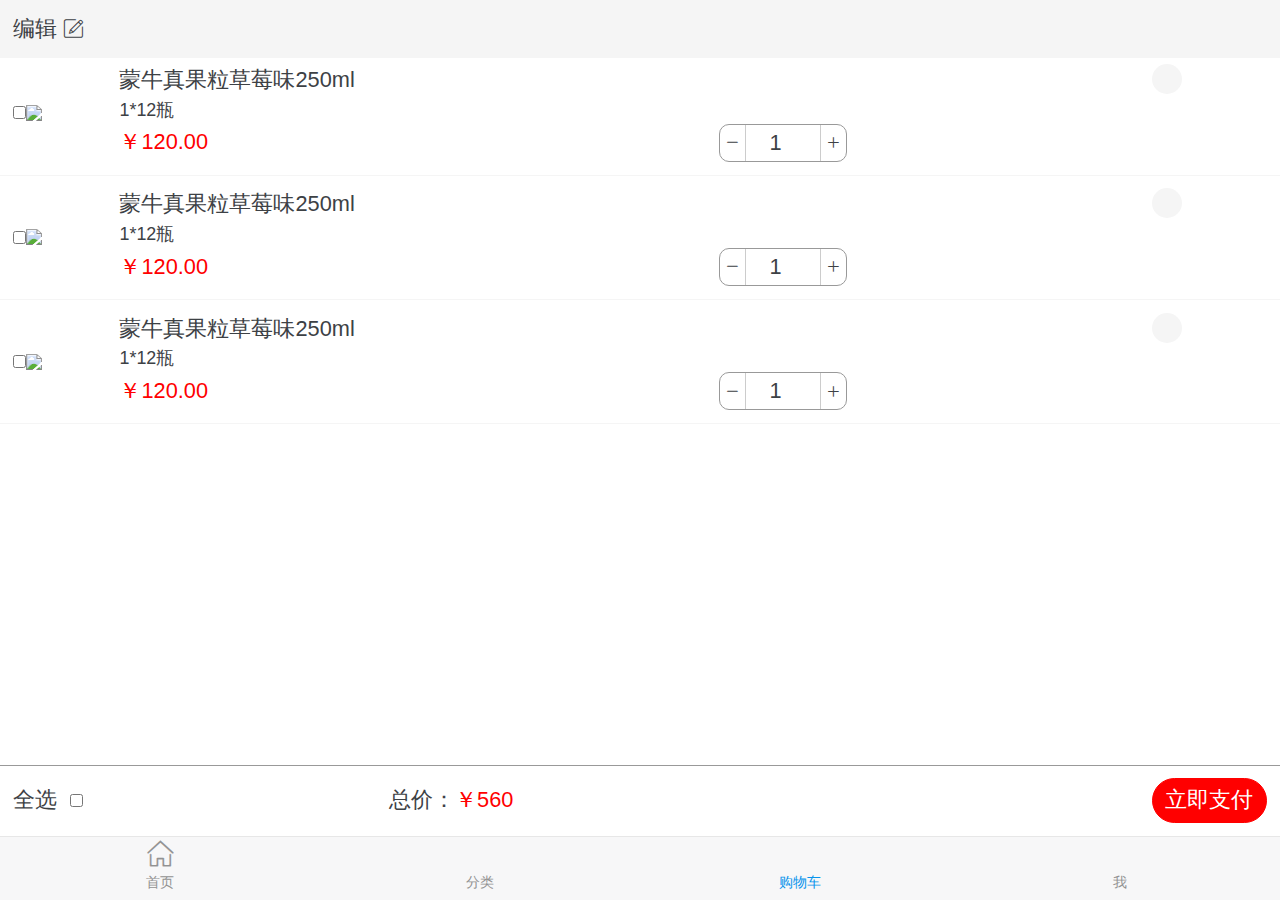
==== commit 7e81a0a3: "Update car.html" ====
--- a/car.html
+++ b/car.html
@@ -11,8 +11,6 @@
 		<meta name="apple-mobile-web-app-status-bar-style" content="black">
 		<!-- sui基础样式 -->
 		<link rel="stylesheet" href="css/sm.min.css">
-		<!-- swiper轮播插件样式 -->
-		<link type="text/css" rel="stylesheet" charset="UTF-8" href="css/swiper.min.css" />
 		<!-- 自定义样式 -->
 		<link type="text/css" rel="stylesheet" charset="UTF-8" href="css/iconfont.css" />
 		<style type="text/css">
@@ -60,6 +58,27 @@
 				width: 100%;
 			}
 			
+			.scroll ul li .item .spmc {
+				display: flex;
+			}
+			
+			.scroll ul li .item .spmc span:first-child {
+				width: 90%;
+			}
+			
+			.scroll ul li .item .spmc span:last-child {
+				background-color: #f5f5f5;
+				border-radius: 100%;
+				width: 30px;
+				height: 30px;
+				text-align: center;
+			}
+			
+			.scroll ul li .item .spmc span i {
+				font-size: 1rem;
+				color: red;
+			}
+			
 			.scroll ul li .item p {
 				margin: 0;
 				font-size: .7rem;
@@ -70,6 +89,7 @@
 			
 			.scroll ul li .item .price {
 				display: flex;
+				width: 50%;
 			}
 			
 			.scroll ul li .item .price span {
@@ -92,7 +112,7 @@
 			.sl .sl_item {
 				border: 1px solid #999;
 				border-radius: 10px;
-				width: 6rem;
+				width: 5rem;
 				margin-left: 1rem;
 				margin-right: .3rem;
 				display: flex;
@@ -102,14 +122,15 @@
 			
 			.sl .sl_item i {
 				margin: auto;
+				font-size: .5rem;
 			}
 			
 			.sl .sl_item input {
 				width: 3rem;
 				border: none;
 				text-align: center;
-				border-left: 1px solid #999;
-				border-right: 1px solid #999;
+				border-left: 1px solid #ccc;
+				border-right: 1px solid #ccc;
 				padding: .2rem;
 			}
 			/** 底部按钮 **/
@@ -118,18 +139,32 @@
 				background-color: #fff;
 				padding: .5rem;
 				display: flex;
+				align-items: center;
 				border-top: 1px solid #999;
 				position: fixed;
 				bottom: 2.5rem;
 				width: 100%;
 			}
 			
+			footer label {
+				width: 30%;
+			}
+			
+			footer label input {
+				margin-left: .5rem;
+			}
+			
 			footer .total {
-				flex: 1;
+				width: 40%;
 			}
 			
 			footer .total span {
 				color: red;
+			}
+			
+			footer .btn {
+				width: 30%;
+				text-align: right;
 			}
 			
 			footer .btn button {
@@ -170,13 +205,13 @@
 					<input type="checkbox" />
 					<img src="img/img1.jpg" />
 					<div class="item">
-						<p>蒙牛真果粒草莓味250ml</p>
+						<view class="spmc"><span>蒙牛真果粒草莓味250ml</span><span><i class="iconfont icon-shanchu"></i></span></view>
 						<p>1*12瓶</p>
 						<div class="sl">
 							<span class="price">￥120.00</span>
 							<div class="sl_item">
 								<i class="iconfont icon-jiajian-"></i>
-								<input value="1" type="number"/>
+								<input value="1" type="number" />
 								<i class="iconfont icon-jiajian-1"></i>
 							</div>
 						</div>
@@ -186,13 +221,13 @@
 					<input type="checkbox" />
 					<img src="img/img1.jpg" />
 					<div class="item">
-						<p>蒙牛真果粒草莓味250ml</p>
+						<view class="spmc"><span>蒙牛真果粒草莓味250ml</span><span><i class="iconfont icon-shanchu"></i></span></view>
 						<p>1*12瓶</p>
 						<div class="sl">
 							<span class="price">￥120.00</span>
 							<div class="sl_item">
 								<i class="iconfont icon-jiajian-"></i>
-								<input value="1" type="number"/>
+								<input value="1" type="number" />
 								<i class="iconfont icon-jiajian-1"></i>
 							</div>
 						</div>
@@ -202,13 +237,13 @@
 					<input type="checkbox" />
 					<img src="img/img1.jpg" />
 					<div class="item">
-						<p>蒙牛真果粒草莓味250ml</p>
+						<view class="spmc"><span>蒙牛真果粒草莓味250ml</span><span><i class="iconfont icon-shanchu"></i></span></view>
 						<p>1*12瓶</p>
 						<div class="sl">
 							<span class="price">￥120.00</span>
 							<div class="sl_item">
 								<i class="iconfont icon-jiajian-"></i>
-								<input value="1" type="number"/>
+								<input value="1" type="number" />
 								<i class="iconfont icon-jiajian-1"></i>
 							</div>
 						</div>
@@ -217,6 +252,7 @@
 			</ul>
 		</div>
 		<footer>
+			<label>全选<input type="checkbox"/></label>
 			<div class="total">总价：<span>￥560</span></div>
 			<div class="btn">
 				<button>立即支付</button>
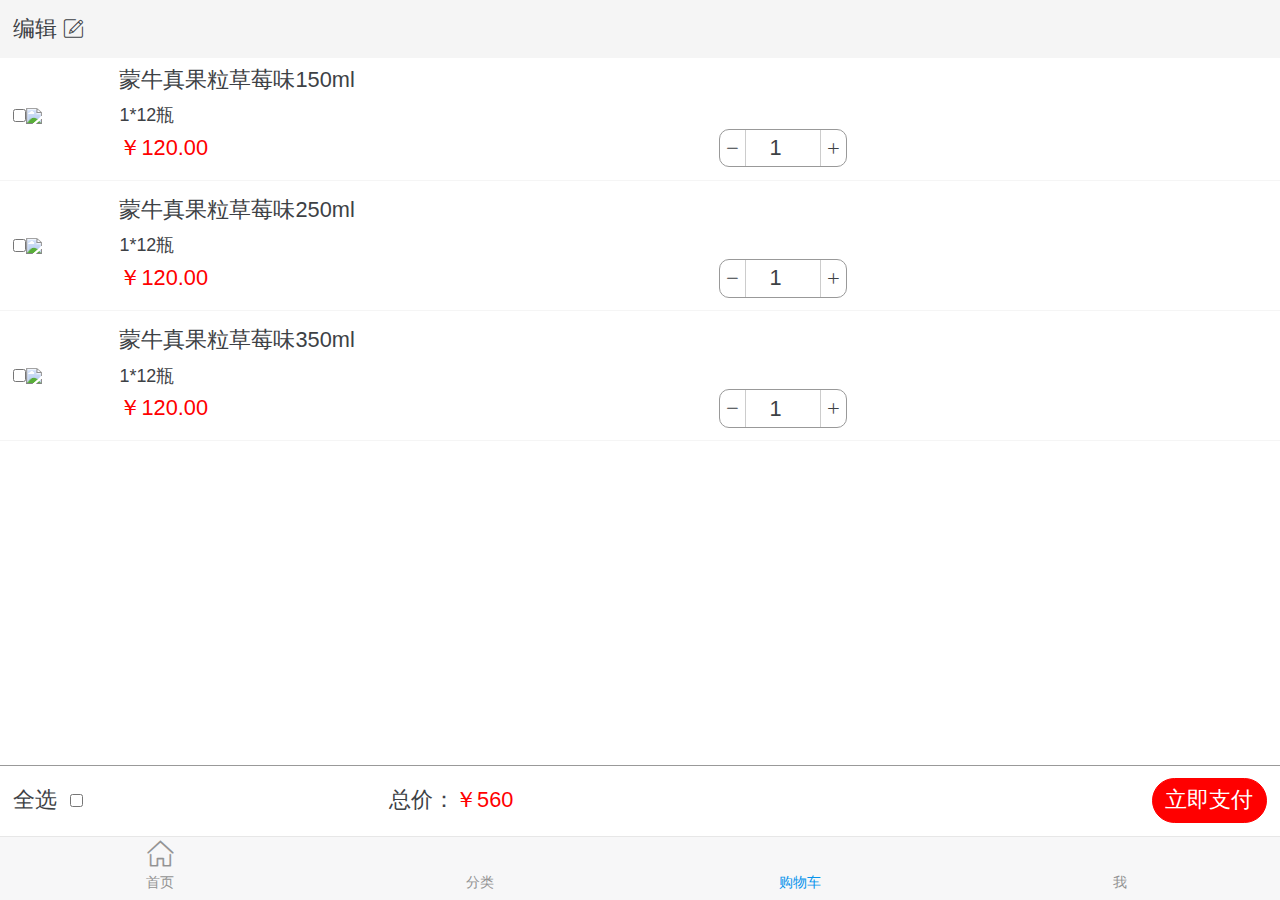
==== commit 1c4a76de: "Update car.html" ====
--- a/car.html
+++ b/car.html
@@ -6,12 +6,11 @@
 		<meta http-equiv="X-UA-Compatible" content="IE=edge">
 		<title>购物车</title>
 		<meta name="viewport" content="initial-scale=1, maximum-scale=1">
-		<link rel="shortcut icon" href="/favicon.ico">
 		<meta name="apple-mobile-web-app-capable" content="yes">
 		<meta name="apple-mobile-web-app-status-bar-style" content="black">
 		<!-- sui基础样式 -->
 		<link rel="stylesheet" href="css/sm.min.css">
-		<!-- 自定义样式 -->
+		<!-- 自定义图标样式 -->
 		<link type="text/css" rel="stylesheet" charset="UTF-8" href="css/iconfont.css" />
 		<style type="text/css">
 			* {
@@ -33,6 +32,10 @@
 				width: 100%;
 			}
 			
+			header #finsh{
+				display: none;
+			}
+			
 			header i {
 				font-size: .8rem!important;
 			}
@@ -60,6 +63,11 @@
 			
 			.scroll ul li .item .spmc {
 				display: flex;
+				height: 1.5rem;
+			}
+			
+			.scroll ul li .item .spmc .delete{
+				display: none;
 			}
 			
 			.scroll ul li .item .spmc span:first-child {
@@ -170,12 +178,13 @@
 			footer .btn button {
 				padding: .2rem .5rem;
 				border-radius: 30px;
-			}
-			
-			footer .btn button {
 				border: 1px solid red;
 				color: #fff;
 				background-color: red;
+			}
+			
+			footer  #deleteAll{
+				display: none;
 			}
 			/** 底部导航 **/
 			
@@ -196,16 +205,22 @@
 
 	<body>
 		<header>
-			<span>编辑</span>
-			<i class="iconfont icon-bianji"></i>
+			<label id="editor">
+				<span >编辑</span>
+				<i class="iconfont icon-bianji"></i>
+			</label>
+			<label id="finsh">
+				<span >完成</span>
+				<i class="iconfont icon-baocun"></i>
+			</label>
 		</header>
 		<div class="scroll">
-			<ul>
+			<ul id="spitem">
 				<li>
-					<input type="checkbox" />
+					<input type="checkbox" name="checkbox"/>
 					<img src="img/img1.jpg" />
 					<div class="item">
-						<view class="spmc"><span>蒙牛真果粒草莓味250ml</span><span><i class="iconfont icon-shanchu"></i></span></view>
+						<view class="spmc"><span>蒙牛真果粒草莓味150ml</span><span class="delete"><i class="iconfont icon-shanchu"></i></span></view>
 						<p>1*12瓶</p>
 						<div class="sl">
 							<span class="price">￥120.00</span>
@@ -218,10 +233,10 @@
 					</div>
 				</li>
 				<li>
-					<input type="checkbox" />
+					<input type="checkbox" name="checkbox"/>
 					<img src="img/img1.jpg" />
 					<div class="item">
-						<view class="spmc"><span>蒙牛真果粒草莓味250ml</span><span><i class="iconfont icon-shanchu"></i></span></view>
+						<view class="spmc"><span>蒙牛真果粒草莓味250ml</span><span class="delete"><i class="iconfont icon-shanchu"></i></span></view>
 						<p>1*12瓶</p>
 						<div class="sl">
 							<span class="price">￥120.00</span>
@@ -234,10 +249,10 @@
 					</div>
 				</li>
 				<li>
-					<input type="checkbox" />
+					<input type="checkbox" name="checkbox"/>
 					<img src="img/img1.jpg" />
 					<div class="item">
-						<view class="spmc"><span>蒙牛真果粒草莓味250ml</span><span><i class="iconfont icon-shanchu"></i></span></view>
+						<view class="spmc"><span>蒙牛真果粒草莓味350ml</span><span class="delete"><i class="iconfont icon-shanchu"></i></span></view>
 						<p>1*12瓶</p>
 						<div class="sl">
 							<span class="price">￥120.00</span>
@@ -252,10 +267,13 @@
 			</ul>
 		</div>
 		<footer>
-			<label>全选<input type="checkbox"/></label>
+			<label id="selectall">全选<input type="checkbox"/></label>
 			<div class="total">总价：<span>￥560</span></div>
-			<div class="btn">
+			<div class="btn" id="pay">
 				<button>立即支付</button>
+			</div>
+			<div class="btn" id="deleteAll">
+				<button>删 除</button>
 			</div>
 		</footer>
 		<nav class="bar bar-tab">
@@ -279,10 +297,76 @@
 		<!-- sui基础库 -->
 		<script type='text/javascript' src="js/zepto.min.js.js" charset='utf-8'></script>
 		<script type='text/javascript' src="js/sm.min.js" charset='utf-8'></script>
-		<!-- swiper轮播插件 -->
-		<script type='text/javascript' src="js/swiper.min.js" charset='utf-8'></script>
 		<!-- 自定义js -->
 		<script>
+			$(function(){
+				//编辑
+				$("#editor").on("click",function(){
+					$(this).css("display","none");
+					$("#finsh").css("display","block")
+					$(".delete").css("display","block")
+					$("#pay").css("display","none")
+					$("#deleteAll").css("display","block")
+				})
+				$("#finsh").on("click",function(){
+					$(this).css("display","none");
+					$("#editor").css("display","block")
+					$(".delete").css("display","none")
+					$("#pay").css("display","block")
+					$("#deleteAll").css("display","none")
+				})
+				//删除单个商品
+				$(".delete").each(function(e){
+					$(this).on("click",function(){
+						$("#spitem li").eq(e).remove();
+						$.toast("删除成功");
+					})
+				})
+				//选删商品
+				$("#deleteAll").on("click",function(){
+					var flag = false;
+					$("input[name='checkbox']").each(function(){
+						if($(this).prop('checked')){
+							flag=true;
+						}
+					})
+					if(flag){
+						$("input[name='checkbox']").each(function(){
+							if($(this).prop('checked')){
+								$(this).parent("li").remove();
+							}
+						})
+						$.toast("删除成功");
+					}else{
+						$.toast("选择要删除商品");
+					}
+					//$("#spitem").html("");
+				})
+				//全选
+				$("#selectall").on("click",function(){
+					if($(this).find("input").prop('checked')){
+						$("input[name='checkbox']").prop("checked",true)
+					}else{
+						$("input[name='checkbox']").prop("checked",false)
+					}
+				})
+				//单选
+				$("input[name='checkbox']").each(function(){
+					$(this).on("click",function(){
+						var flag = true;
+						$("input[name='checkbox']").each(function(){
+							if(!$(this).prop('checked')){
+								flag=false;
+							}
+						})
+						if(flag){
+							$("#selectall").find("input").prop("checked",true)
+						}else{
+							$("#selectall").find("input").prop("checked",false)
+						}
+					})
+				})
+			})
 		</script>
 	</body>
 
